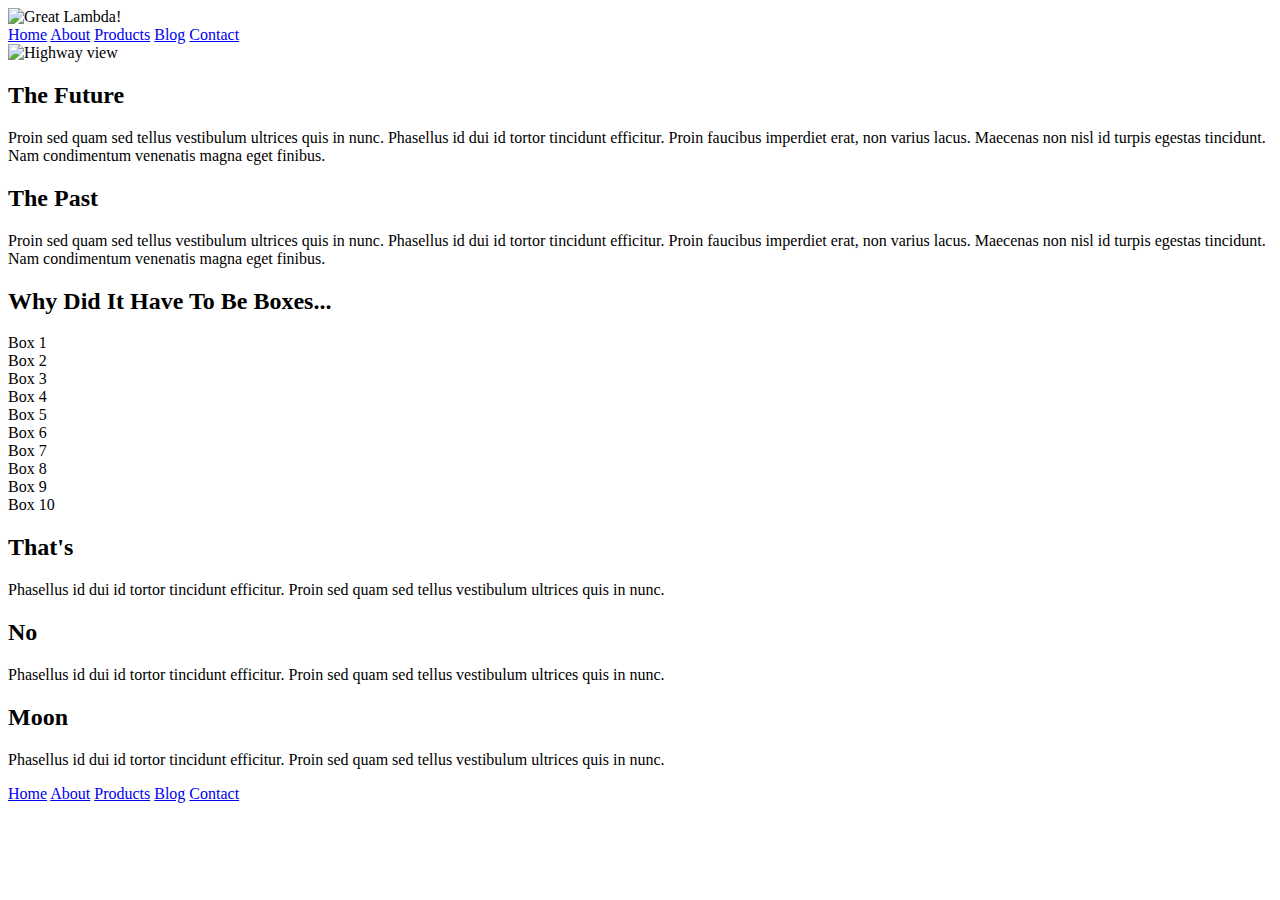
==== index.html @ 28f2df51 "The showcase and navbar are added" ====
<!doctype html>

<html lang="en">

<head>
    <meta charset="utf-8">

    <title>Sprint Challenge - Home</title>

    <link href="https://fonts.googleapis.com/css?family=Roboto|Rubik" rel="stylesheet">
    <link rel="stylesheet" href="css/index.css">

</head>

<body>
    <div class="container">

        <!--Header-->
        <header>
            <nav>
                <div class="logo">
                    <img src="img/lambda-black.png" alt="Great Lambda!">
                </div>
                <div class="nav-links">
                    <a href="#home">Home</a>
                    <a href="about.html">About</a>
                    <a href="#products">Products</a>
                    <a href="#blog">Blog</a>
                    <a href="#contact">Contact</a>
                </div>
            </nav>


        </header>
        <!--End of Header-->

        <!--Showcase-->

        <section class="showcase">
            <img src="img/jumbo.jpg" alt="Highway view">

        </section>
        <!--End of Showcase-->


        <!--Top content-->


        <section class="top-content">
            <div class="text-container">
                <h2>The Future</h2>
                <p>Proin sed quam sed tellus vestibulum ultrices quis in nunc. Phasellus id dui id tortor tincidunt efficitur. Proin faucibus imperdiet erat, non varius lacus. Maecenas non nisl id turpis egestas tincidunt. Nam condimentum venenatis magna
                    eget finibus.</p>
            </div>
            <div class="text-container">
                <h2>The Past</h2>
                <p>Proin sed quam sed tellus vestibulum ultrices quis in nunc. Phasellus id dui id tortor tincidunt efficitur. Proin faucibus imperdiet erat, non varius lacus. Maecenas non nisl id turpis egestas tincidunt. Nam condimentum venenatis magna
                    eget finibus.</p>
            </div>
        </section>

        <!--End of Top content-->

        <!--Middle content-->

        <section class="middle-content">

            <h2>Why Did It Have To Be Boxes...</h2>

            <div class="boxes">
                <div class="box">Box 1</div>
                <div class="box">Box 2</div>
                <div class="box">Box 3</div>
                <div class="box">Box 4</div>
                <div class="box">Box 5</div>
                <div class="box">Box 6</div>
                <div class="box">Box 7</div>
                <div class="box">Box 8</div>
                <div class="box">Box 9</div>
                <div class="box">Box 10</div>
            </div>

        </section>

        <!--End of Middle content-->

        <!--Bottom content-->
        <section class="bottom-content">

            <div class="text-container">
                <h2>That's</h2>
                <p>Phasellus id dui id tortor tincidunt efficitur. Proin sed quam sed tellus vestibulum ultrices quis in nunc.</p>
            </div>
            <div class="text-container">
                <h2>No</h2>
                <p>Phasellus id dui id tortor tincidunt efficitur. Proin sed quam sed tellus vestibulum ultrices quis in nunc.</p>
            </div>
            <div class="text-container">
                <h2>Moon</h2>
                <p>Phasellus id dui id tortor tincidunt efficitur. Proin sed quam sed tellus vestibulum ultrices quis in nunc.</p>
            </div>

        </section>

        <!-- End of Bottom content-->

        <footer>
            <nav>
                <a href="#">Home</a>
                <a href="#">About</a>
                <a href="#">Products</a>
                <a href="#">Blog</a>
                <a href="#">Contact</a>
            </nav>
        </footer>
    </div>
    <!-- container -->
</body>

</html>
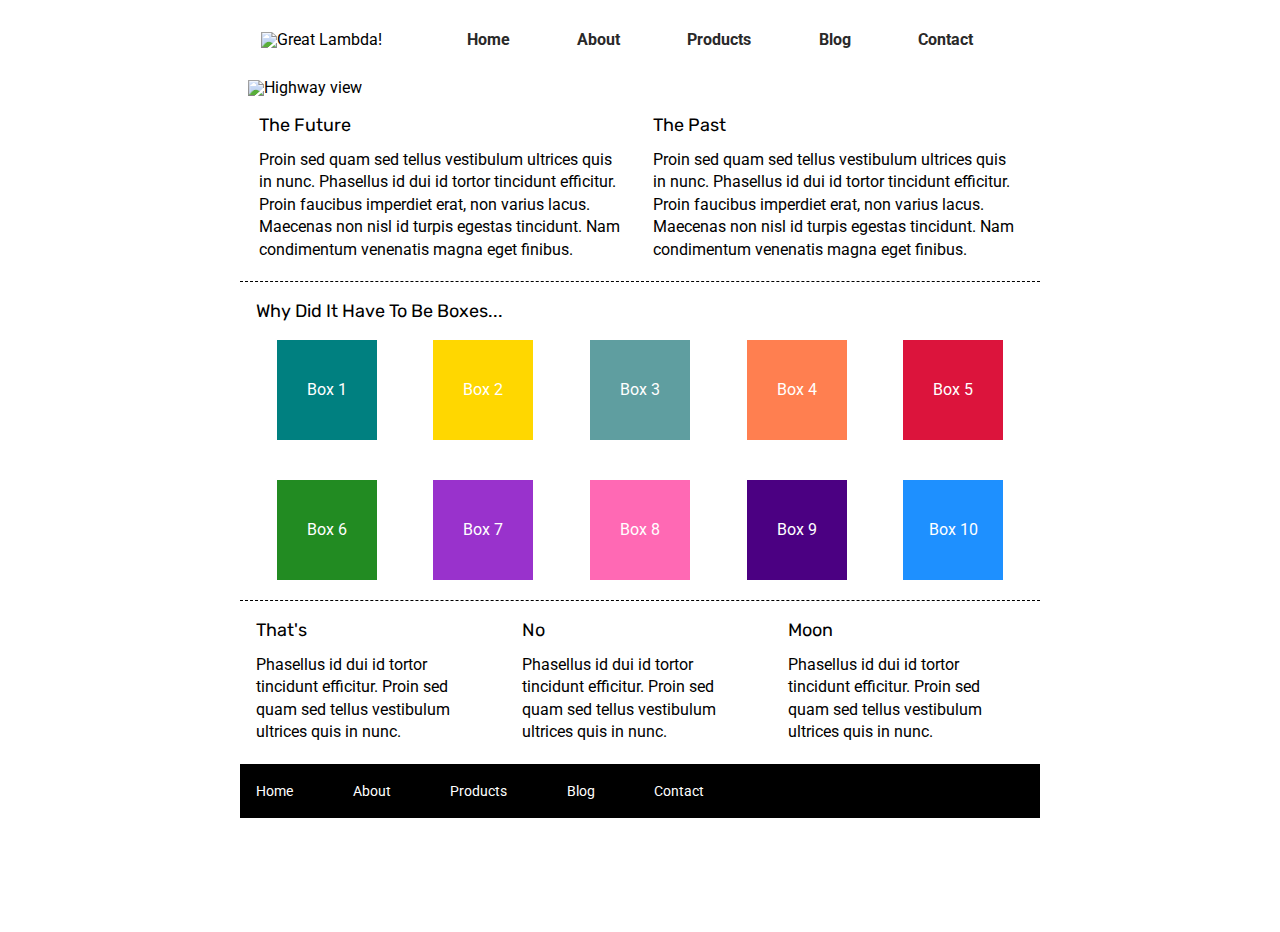
==== commit a9b13b1e: "The box section is fixed and box colors are added" ====
--- a/index.html
+++ b/index.html
@@ -68,16 +68,16 @@
             <h2>Why Did It Have To Be Boxes...</h2>
 
             <div class="boxes">
-                <div class="box">Box 1</div>
-                <div class="box">Box 2</div>
-                <div class="box">Box 3</div>
-                <div class="box">Box 4</div>
-                <div class="box">Box 5</div>
-                <div class="box">Box 6</div>
-                <div class="box">Box 7</div>
-                <div class="box">Box 8</div>
-                <div class="box">Box 9</div>
-                <div class="box">Box 10</div>
+                <div class="box b1">Box 1</div>
+                <div class="box b2">Box 2</div>
+                <div class="box b3">Box 3</div>
+                <div class="box b4">Box 4</div>
+                <div class="box b5">Box 5</div>
+                <div class="box b6">Box 6</div>
+                <div class="box b7">Box 7</div>
+                <div class="box b8">Box 8</div>
+                <div class="box b9">Box 9</div>
+                <div class="box b10">Box 10</div>
             </div>
 
         </section>
@@ -107,7 +107,7 @@
         <footer>
             <nav>
                 <a href="#">Home</a>
-                <a href="#">About</a>
+                <a href="about.html">About</a>
                 <a href="#">Products</a>
                 <a href="#">Blog</a>
                 <a href="#">Contact</a>
--- a/css/index.css
+++ b/css/index.css
@@ -0,0 +1,337 @@
+/* http://meyerweb.com/eric/tools/css/reset/ 
+   v2.0 | 20110126
+   License: none (public domain)
+*/
+
+html,
+body,
+div,
+span,
+applet,
+object,
+iframe,
+h1,
+h2,
+h3,
+h4,
+h5,
+h6,
+p,
+blockquote,
+pre,
+a,
+abbr,
+acronym,
+address,
+big,
+cite,
+code,
+del,
+dfn,
+em,
+img,
+ins,
+kbd,
+q,
+s,
+samp,
+small,
+strike,
+strong,
+sub,
+sup,
+tt,
+var,
+b,
+u,
+i,
+center,
+dl,
+dt,
+dd,
+ol,
+ul,
+li,
+fieldset,
+form,
+label,
+legend,
+table,
+caption,
+tbody,
+tfoot,
+thead,
+tr,
+th,
+td,
+article,
+aside,
+canvas,
+details,
+embed,
+figure,
+figcaption,
+footer,
+header,
+hgroup,
+menu,
+nav,
+output,
+ruby,
+section,
+summary,
+time,
+mark,
+audio,
+video {
+    margin: 0;
+    padding: 0;
+    border: 0;
+    font-size: 100%;
+    font: inherit;
+    vertical-align: baseline;
+}
+
+
+/* HTML5 display-role reset for older browsers */
+
+article,
+aside,
+details,
+figcaption,
+figure,
+footer,
+header,
+hgroup,
+menu,
+nav,
+section {
+    display: block;
+}
+
+body {
+    line-height: 1;
+}
+
+ol,
+ul {
+    list-style: none;
+}
+
+blockquote,
+q {
+    quotes: none;
+}
+
+blockquote:before,
+blockquote:after,
+q:before,
+q:after {
+    content: '';
+    content: none;
+}
+
+table {
+    border-collapse: collapse;
+    border-spacing: 0;
+}
+
+* {
+    box-sizing: border-box;
+    padding: 0;
+    margin: 0;
+    max-width: 100%;
+}
+
+html,
+body {
+    height: 100%;
+    font-family: 'Roboto', sans-serif;
+}
+
+h1,
+h2,
+h3,
+h4,
+h5 {
+    font-size: 18px;
+    margin-bottom: 15px;
+    font-family: 'Rubik', sans-serif;
+}
+
+p {
+    line-height: 1.4;
+}
+
+.container {
+    width: 800px;
+    margin: 0 auto;
+}
+
+
+/*navigation*/
+
+header nav {
+    display: flex;
+    flex-wrap: wrap;
+    justify-content: space-between;
+    margin: 4% 0;
+    align-items: flex-end;
+}
+
+.logo {
+    width: 20%;
+}
+
+.logo img {
+    max-width: 100%;
+    padding-left: 13%;
+}
+
+.nav-links {
+    display: flex;
+    flex-wrap: wrap;
+    justify-content: space-evenly;
+    width: 80%;
+}
+
+.nav-links a {
+    color: #292929;
+    text-decoration: none;
+    font-weight: bold;
+}
+
+
+/*End  of navigation*/
+
+
+/* Show case*/
+
+.showcase {
+    width: 100%;
+    margin-left: 1%;
+    margin-bottom: 2.5%;
+}
+
+
+/* End of Show case*/
+
+.top-content {
+    display: flex;
+    flex-wrap: wrap;
+    justify-content: space-evenly;
+    margin-bottom: 20px;
+    border-bottom: 1px dashed black;
+}
+
+.top-content .text-container {
+    width: 48%;
+    padding: 0 1%;
+    padding-bottom: 20px;
+}
+
+.middle-content {
+    margin-bottom: 20px;
+    border-bottom: 1px dashed black;
+}
+
+.middle-content h2 {
+    padding: 0 2%;
+    margin-bottom: 0;
+}
+
+.middle-content .boxes {
+    display: flex;
+    flex-wrap: wrap;
+    justify-content: space-evenly;
+}
+
+.middle-content .boxes .box {
+    width: 12.5%;
+    height: 100px;
+    background: black;
+    margin: 20px 2.5%;
+    color: white;
+    display: flex;
+    align-items: center;
+    justify-content: center;
+}
+
+
+/* Group of boxes*/
+
+.middle-content .boxes .b1 {
+    background: teal;
+}
+
+.middle-content .boxes .b2 {
+    background: gold;
+}
+
+.middle-content .boxes .b3 {
+    background: cadetblue;
+}
+
+.middle-content .boxes .b4 {
+    background: coral;
+}
+
+.middle-content .boxes .b5 {
+    background: crimson;
+}
+
+.middle-content .boxes .b6 {
+    background: forestgreen;
+}
+
+.middle-content .boxes .b7 {
+    background: darkorchid;
+}
+
+.middle-content .boxes .b8 {
+    background: hotpink;
+}
+
+.middle-content .boxes .b9 {
+    background: indigo;
+}
+
+.middle-content .boxes .b10 {
+    background: dodgerblue;
+}
+
+
+/* Group of boxes*/
+
+.bottom-content {
+    display: flex;
+    margin: 0 2% 20px;
+    justify-content: space-around;
+}
+
+.bottom-content .text-container {
+    padding-right: 4%;
+}
+
+.bottom-content .text-container:last-child {
+    padding-right: 0;
+}
+
+footer {
+    width: 100%;
+    background: black;
+}
+
+footer nav {
+    width: 60%;
+    display: flex;
+    justify-content: space-between;
+    align-items: center;
+    padding: 20px 2%;
+    font-size: 14px;
+}
+
+footer nav a {
+    color: white;
+    text-decoration: none;
+}